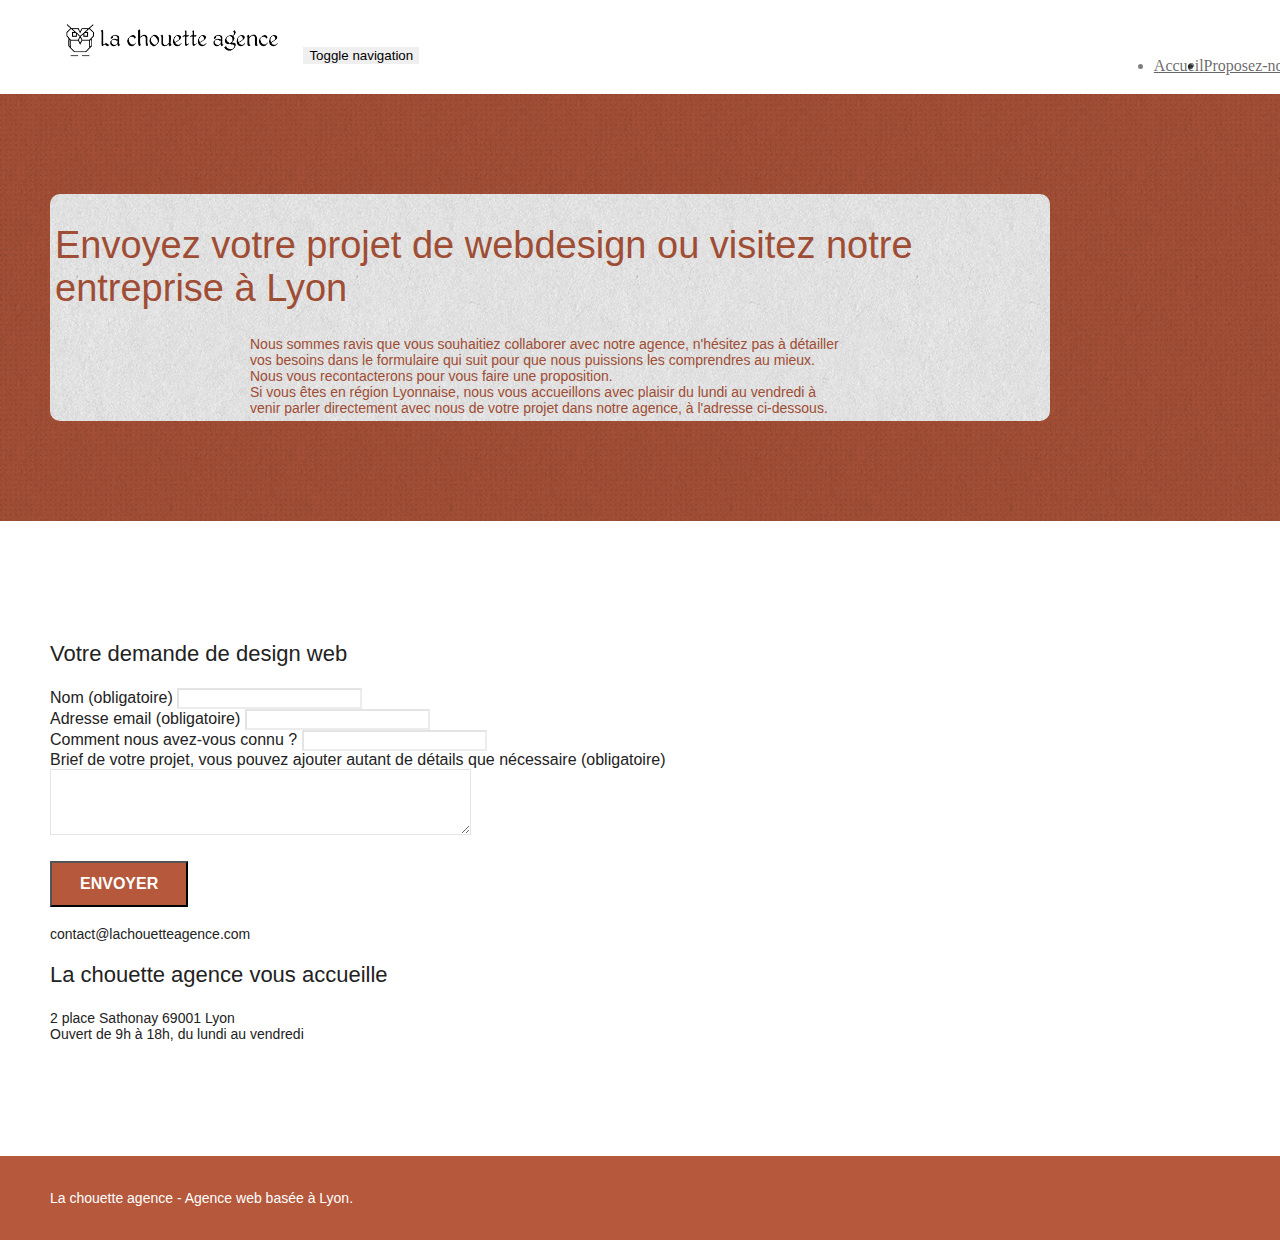
==== proposer-un-projet.html @ 87bae9f2 "MODIFIED menu on contact page" ====
<!doctype html>
<html lang="fr">
<head>

    <title>Contacter et trouver la chouette agence à Lyon</title>
    <meta name="description" content="Prenez contact avec notre entreprise de webdesign pour définir ensemble les besoins de votre projet, ou rendez-nous directement visite en agence à Lyon">
    <meta charset="utf-8">
    <meta name="keywords" content="">
    <meta name="viewport" content="width=device-width, initial-scale=1.0, viewport-fit=cover">
    <link rel="shortcut icon" type="image/png" href="favicon.jpg">
    
	<link rel="stylesheet" type="text/css" href="./css/bootstrap.min.css">
	<link rel="stylesheet" type="text/css" href="style.css">
	<link rel="stylesheet" type="text/css" href="./css/font-awesome.min.css">
	<link rel="stylesheet" type="text/css" href="./css/et-line.min.css">
	
    
	<script src="./js/jquery-2.1.0.min.js"></script>
	<script src="./js/bootstrap.min.js"></script>
	<script src="./js/blocs.min.js"></script>
	<script src="./js/jqBootstrapValidation.js"></script>
	<script src="./js/formHandler.js"></script>

    
<!-- Analytics -->
 
<!-- Analytics END -->
    
</head>
<body>
<!-- Principal conteneur -->
<div class="page-container">
    
<!-- bloc-0 -->
<div class="bloc bgc-white l-bloc " id="bloc-0">
	<div class="container bloc-sm">
		<nav class="navbar row">
			<div class="navbar-header">
				<a class="navbar-brand" href="index.html"><img src="img/la-chouette-agence.png" alt="La chouette agence" height="40" /></a>
				<button id="nav-toggle" type="button" class="ui-navbar-toggle navbar-toggle" data-toggle="collapse" data-target=".navbar-1">
					<span class="sr-only">Toggle navigation</span><span class="icon-bar"></span><span class="icon-bar"></span><span class="icon-bar"></span>
				</button>
			</div>
			<div class="collapse navbar-collapse navbar-1 special-dropdown-nav">
				<ul class="site-navigation nav navbar-nav">
					<li>
						<a href="index.html">Accueil</a>
					</li>
					<li>
					</li>
					<li>
						<a href="proposer-un-projet.html">Proposez-nous votre projet</a>
					</li>
				</ul>
			</div>
		</nav>
	</div>
</div>
<!-- bloc-0 END -->

<!-- bloc-6 -->
<div class="bloc bg-dots-bg bg-repeat bgc-atomic-tangerine d-bloc bloc-bg-texture texture-paper" id="bloc-6">
	<div class="container bloc-lg ">
		<div class="row">
			<div class="col-sm-12 contrast">
				<h1 class="text-center hero-bloc-text tc-white">
					Envoyez votre projet de webdesign ou visitez notre entreprise à Lyon
				</h1>
				<p class="text-center mg-lg tc-white tight-width-whitespace">
					Nous sommes ravis que vous souhaitiez collaborer avec notre agence, n'hésitez pas à détailler vos besoins dans le formulaire qui suit pour que nous puissions les comprendres au mieux. Nous vous recontacterons pour vous faire une proposition.<br>
					Si vous êtes en région Lyonnaise, nous vous accueillons avec plaisir du lundi au vendredi à venir parler directement avec nous de votre projet dans notre agence, à l'adresse ci-dessous.
				</p>
			</div>
		</div>
	</div>
</div>
<!-- bloc-6 END -->

<!-- bloc-7 -->
<div class="bloc bgc-white l-bloc" id="bloc-7">
	<div class="container bloc-lg">
		<div class="row">
			<div class="col-sm-6">
				<h2>Votre demande de design web</h2>
				<form id="form_1" novalidate success-msg="Your message has been sent." fail-msg="Sorry it seems that our mail server is not responding, Sorry for the inconvenience!">
					<div class="form-group">
						<label>
							Nom (obligatoire)
						</label>
						<input id="name" class="form-control" required />
					</div>
					<div class="form-group">
						<label>
							Adresse email (obligatoire)
						</label>
						<input id="email" class="form-control" type="email" required />
					</div>
					<div class="form-group">
						<label>
							Comment nous avez-vous connu ?
						</label>
						<input class="form-control" type="email" required id="input_504" />
					</div>
					<div class="form-group">
						<label>
							Brief de votre projet, vous pouvez ajouter autant de détails que nécessaire (obligatoire)
						</label><textarea id="message" class="form-control" rows="4" cols="50" required></textarea>
					</div> 
					<button class="bloc-button btn btn-lg btn-block cta-hero btn-atomic-tangerine" type="submit">
						Envoyer
					</button>
				</form>
				<p>
					contact@lachouetteagence.com
				</p>
			</div>
			<div class="col-sm-6">
				<h2>La chouette agence vous accueille</h2>
				<p>
					2 place Sathonay 69001 Lyon<br>
					Ouvert de 9h à 18h, du lundi au vendredi<br>
				</p>
			</div>
		</div>
	</div>
</div>
<!-- bloc-7 END -->

<!-- ScrollToTop Button -->
<a class="bloc-button btn btn-d scrollToTop" onclick="scrollToTarget('1')"><span class="fa fa-chevron-up"></span></a>
<!-- ScrollToTop Button END-->


<!-- Footer - bloc-8 -->
<div class="bloc bgc-atomic-tangerine d-bloc" id="bloc-8">
	<div class="container bloc-sm">
		<div class="row">
			<div class="col-sm-12">
				<p class="text-center white">
					La chouette agence - Agence web basée à Lyon.<br>
				</p>
				<div class="row row-no-gutters social">
					<div class="col-sm-3">
						<div class="text-center">
							<a class="social" href="index.html"><span class="fa fa-twitter icon-md"></span></a>
						</div>
					</div>
					<div class="col-sm-3">
						<div class="text-center">
							<a class="social" href="index.html"><span class="fa fa-facebook icon-md"></span></a>
						</div>
					</div>
					<div class="col-sm-3">
						<div class="text-center">
							<a class="social" href="index.html"><span class="fa fa-dribbble icon-md"></span></a>
						</div>
					</div>
					<div class="col-sm-3">
						<div class="text-center">
							<a class="social" href="index.html"><span class="fa fa-instagram icon-md"></span></a>
						</div>
					</div>
				</div>
			</div>
		</div>
	</div>
</div>
<!-- Footer - bloc-8 END -->

</div>
<!-- Principal conteneur END -->
    

</body>
</html>
---- style.css ----
body {
    margin: 0;
    padding: 0;
    background: #FFF;
    overflow-x: hidden;
    -webkit-font-smoothing: antialiased;
    -moz-osx-font-smoothing: grayscale;
}

a,
button {
    transition: all .3s ease-in-out;
    /* outline: none!important; */
}

a:hover {
    text-decoration: none;
    cursor: pointer;
}

.contrast { /* better color contrast for texts over images */
    background: #FFFFFF;
    border-radius: 10px;
    padding: 5px;
}

#page-loading-blocs-notifaction {
    position: fixed;
    top: 0;
    bottom: 0;
    width: 100%;
    z-index: 100000;
    background: #FFFFFF url("img/pageload-spinner.gif") no-repeat center center;
}

.bloc {
    width: 100%;
    clear: both;
    background: 50% 50% no-repeat;
    padding: 0 50px;
    -webkit-background-size: cover;
    -moz-background-size: cover;
    -o-background-size: cover;
    background-size: cover;
    position: relative;
}

.bloc .container {
    padding-left: 0;
    padding-right: 0;
}

.bloc-lg {
    padding: 100px 50px;
}

.bloc-md {
    padding: 50px;
}

.bloc-sm {
    padding: 20px 50px;
}

.bg-center,
.bg-l-edge,
.bg-r-edge,
.bg-t-edge,
.bg-b-edge,
.bg-tl-edge,
.bg-bl-edge,
.bg-tr-edge,
.bg-br-edge,
.bg-repeat {
    -webkit-background-size: auto!important;
    -moz-background-size: auto!important;
    -o-background-size: auto!important;
    background-size: auto!important;
}

.bg-repeat {
    background: repeat;
}

.bg-t-edge {
    background: top no-repeat;
}

.bloc-bg-texture::before {
    content: "";
    background-size: 2px 2px;
    position: absolute;
    top: 0;
    bottom: 0;
    left: 0;
    right: 0;
}

.texture-paper::before {
    background: url("img/texture-paper.png");
    background-size: 280px 280px;
    opacity: 0.5; /* less visible for better color contrast */
}

.b-parallax {
    background-attachment: fixed;
}

.d-bloc {
    color: rgba(255, 255, 255, 0.9);
}

.d-bloc button:hover {
    color: rgba(255, 255, 255, .9);
}

.d-bloc .icon-round,
.d-bloc .icon-square,
.d-bloc .icon-rounded,
.d-bloc .icon-semi-rounded-a,
.d-bloc .icon-semi-rounded-b {
    border-color: rgba(255, 255, 255, .9);
}

.d-bloc .divider-h span {
    border-color: rgba(255, 255, 255, .2);
}

.d-bloc .a-btn,
.d-bloc .navbar a,
.d-bloc .navbar-brand,
.d-bloc a .icon-sm,
.d-bloc a .icon-md,
.d-bloc a .icon-lg,
.d-bloc a .icon-xl,
.d-bloc h1 a,
.d-bloc h2 a,
.d-bloc h3 a,
.d-bloc h4 a,
.d-bloc h5 a,
.d-bloc h6 a {
    color: rgb(255, 255, 255);
}

.d-bloc .a-btn:hover,
.d-bloc .navbar a:hover,
.d-bloc .navbar-brand:hover,
.d-bloc a:hover .icon-sm,
.d-bloc a:hover .icon-md,
.d-bloc a:hover .icon-lg,
.d-bloc a:hover .icon-xl,
.d-bloc h1 a:hover,
.d-bloc h2 a:hover,
.d-bloc h3 a:hover,
.d-bloc h4 a:hover,
.d-bloc h5 a:hover,
.d-bloc h6 a:hover,
.d-bloc p a:hover {
    color: rgba(255, 255, 255, .6);
}

.d-bloc .navbar-toggle .icon-bar {
    background: rgba(255, 255, 255, 1);
}

.d-bloc .btn-wire,
.d-bloc .btn-wire:hover {
    color: rgba(255, 255, 255, 1);
    border-color: rgba(255, 255, 255, 1);
}

.d-bloc .panel {
    color: rgba(0, 0, 0, .5);
}

.d-bloc .panel button:hover {
    color: rgba(0, 0, 0, .7);
}

.d-bloc .panel icon {
    border-color: rgba(0, 0, 0, .7);
}

.d-bloc .panel .divider-h span {
    border-color: rgba(0, 0, 0, .1);
}

.d-bloc .panel .a-btn {
    color: rgba(0, 0, 0, .6);
}

.d-bloc .panel .a-btn:hover {
    color: rgba(0, 0, 0, 1);
}

.d-bloc .panel .btn-wire,
.d-bloc .panel .btn-wire:hover {
    color: rgba(0, 0, 0, .7);
    border-color: rgba(0, 0, 0, .3);
}

.d-bloc .panel,
.l-bloc {
    color: rgba(0, 0, 0, .5);
}

.d-bloc .panel button:hover,
.l-bloc button:hover {
    color: rgba(0, 0, 0, .7);
}

.l-bloc .icon-round,
.l-bloc .icon-square,
.l-bloc .icon-rounded,
.l-bloc .icon-semi-rounded-a,
.l-bloc .icon-semi-rounded-b {
    border-color: rgba(0, 0, 0, .7);
}

.d-bloc .panel .divider-h span,
.l-bloc .divider-h span {
    border-color: rgba(0, 0, 0, .1);
}

.d-bloc .panel .a-btn,
.l-bloc .a-btn,
.l-bloc .navbar a,
.l-bloc .navbar-brand,
.l-bloc a .icon-sm,
.l-bloc a .icon-md,
.l-bloc a .icon-lg,
.l-bloc a .icon-xl,
.l-bloc h1 a,
.l-bloc h2 a,
.l-bloc h3 a,
.l-bloc h4 a,
.l-bloc h5 a,
.l-bloc h6 a,
.l-bloc p a {
    color: rgba(0, 0, 0, .6);
}

.d-bloc .panel .a-btn:hover,
.l-bloc .a-btn:hover,
.l-bloc .navbar a:hover,
.l-bloc .navbar-brand:hover,
.l-bloc a:hover .icon-sm,
.l-bloc a:hover .icon-md,
.l-bloc a:hover .icon-lg,
.l-bloc a:hover .icon-xl,
.l-bloc h1 a:hover,
.l-bloc h2 a:hover,
.l-bloc h3 a:hover,
.l-bloc h4 a:hover,
.l-bloc h5 a:hover,
.l-bloc h6 a:hover,
.l-bloc p a:hover {
    color: rgba(0, 0, 0, 1);
}

.l-bloc .navbar-toggle .icon-bar {
    color: rgba(0, 0, 0, .6);
}

.d-bloc .panel .btn-wire,
.d-bloc .panel .btn-wire:hover,
.l-bloc .btn-wire,
.l-bloc .btn-wire:hover {
    color: rgba(0, 0, 0, .7);
    border-color: rgba(0, 0, 0, .3);
}

.voffset {
    margin-top: 30px;
}

.voffset-lg {
    margin-top: 80px;
}

.row-no-gutters {
    margin-right: 0;
    margin-left: 0;
}

.row.row-no-gutters > [class^="col-"],
.row.row-no-gutters > [class*=" col-"] {
    padding-right: 0;
    padding-left: 0;
}

#bloc-1-hero h1 {
    font-size: 32px;
}

.navbar {
    margin-bottom: 0;
    z-index: 1;
}

.navbar-brand {
    height: auto;
    padding: 3px 15px;
    font-size: 25px;
    font-weight: normal;
    font-weight: 600;
    line-height: 44px;
}

.navbar-brand img {
    max-height: 200px;
    margin: 0 5px 0 0;
    display: inline;
}

.navbar-brand img[src$=svg] {
    min-width: 100px;
}

.nav-center .navbar-brand img {
    margin: 0;
}

.navbar .nav {
    padding-top: 2px;
    margin-right: -16px;
    float: right;
    z-index: 1;
}

.nav > li {
    float: left;
    margin-top: 4px;
    font-size: 16px;
}

.navbar-nav .open .dropdown-menu > li > a {
    text-align: inherit;
}

.nav > li a:hover,
.nav > li a:focus {
    background: transparent;
}

.navbar-toggle {
    margin: 10px 10px 0 0;
    border: 0px;
}

.navbar-toggle:hover {
    background: transparent!important;
}

.navbar-toggle .icon-bar {
    background-color: rgba(0, 0, 0, .5);
    width: 26px;
}

.nav-invert .navbar .nav {
    float: left;
}

.nav-invert .navbar-header,
.nav-invert .navbar-brand {
    float: right;
    position: relative;
    z-index: 2;
}

@media (min-width: 768px) {
    .site-navigation {
        position: absolute;
        top: 50%;
        right: 20px;
        transform: translate(0, -50%);
        -webkit-transform: translateY(-50%);
    }
    .nav > li .dropdown-menu a,
    .nav > li .dropdown-menu a:hover {
        color: #484848;
    }
    .nav-invert .site-navigation {
        left: 0;
        right: 0;
    }
    .nav-center {
        text-align: center;
    }
    .nav-center .navbar-header {
        width: 100%;
    }
    .nav-center .navbar-header,
    .nav-center .navbar-brand,
    .nav-center .nav > li {
        float: none;
        display: inline-block;
    }
    .nav-center .site-navigation {
        position: relative;
        width: 100%;
        right: 0;
        margin-right: 0px;
        margin-top: 20px;
    }
    .nav-center.mini-nav .navbar-toggle {
        float: none;
        margin: 10px auto 0;
    }
}

.nav > li > .dropdown a {
    background: none!important;
    display: block;
    padding: 14px 15px;
}

nav .caret {
    margin: 0 5px;
}

.dropdown-menu .dropdown-menu {
    top: -8px;
    left: 100%;
}

.dropdown-menu .dropmenu-flow-right {
    top: 100%;
    left: 0;
    margin-left: -1px;
    border-top-left-radius: 0;
    border-top-right-radius: 0;
}

.dropdown-menu .dropdown span {
    border: 4px solid black;
    border-top-color: transparent;
    border-right-color: transparent;
    border-bottom-color: transparent;
    margin: 6px -5px 0 0!important;
    float: right;
}

.mg-md {
    margin-top: 10px;
    margin-bottom: 20px;
}

.mg-lg {
    margin-top: 10px;
    margin-bottom: 40px;
}

.btn {
    margin: 0 5px 5px 0;
}

.btn.pull-right {
    margin: 0 0 5px 5px;
}

.btn-d,
.btn-d:hover,
.btn-d:focus {
    color: #FFF;
    background: rgba(0, 0, 0, .3);
}
/* 
button {
    outline: none!important; 
}
*/
.btn-rd {
    border-radius: 40px;
}

.btn-clean {
    border: 1px solid rgba(0, 0, 0, .08);
    border-bottom-color: rgba(0, 0, 0, .1);
    text-shadow: 0 1px 0 rgba(0, 0, 1, .1);
    box-shadow: 0 1px 3px rgba(0, 0, 1, .25), inset 0 1px 0 0 rgba(255, 255, 255, .15);
}

.icon-md {
    font-size: 30px!important;
}

.icon-lg {
    font-size: 60px!important;
}

.sm-shadow {
    text-shadow: 0 1px 2px rgba(0, 0, 0, .3);
}

.panel-sq,
.panel-sq .panel-heading,
.panel-sq .panel-footer {
    border-radius: 0;
}

.panel-rd {
    border-radius: 30px;
}

.panel-rd .panel-heading {
    border-radius: 29px 29px 0 0;
}

.panel-rd .panel-footer {
    border-radius: 0 0 29px 29px;
}

.form-control {
    border-color: rgba(0, 0, 0, .1);
    box-shadow: none;
}

.scrollToTop {
    width: 40px;
    height: 40px;
    position: fixed;
    bottom: 20px;
    right: 20px;
    opacity: 0;
    z-index: 500;
    transition: all .3s ease-in-out;
}

.scrollToTop span {
    margin-top: 6px;
}

.showScrollTop {
    font-size: 14px;
    opacity: 1;
}

a[data-lightbox] {
    position: relative;
    display: block;
    text-align: center;
}

a[data-lightbox]:hover::before {
    content: "+";
    font-family: "HelveticaNeue-Light", "Helvetica Neue Light", "Helvetica Neue", Helvetica, Arial;
    font-size: 32px;
    width: 50px;
    height: 50px;
    margin-left: -25px;
    border-radius: 50%;
    background: rgba(0, 0, 0, .6);
    color: #FFF;
    font-weight: 100;
    z-index: 1;
    position: absolute;
    top: 50%;
    transform: translateY(-50%);
    -webkit-transform: translateY(-50%);
}

a[data-lightbox]:hover img {
    opacity: 0.6;
    -webkit-animation-fill-mode: none;
    animation-fill-mode: none;
}

#lightbox-modal {
    display: flex;
    align-items: center;
}

#lightbox-modal .modal-dialog {
    width: 90%;
    max-width: 900px;
    margin: 0 auto 0;
}

#lightbox-modal .modal-dialog img {
    max-height: 90vh;
    margin: 0 auto;
}

.lightbox-caption {
    padding: 20px;
    color: #FFF;
    background: rgba(0, 0, 0, .5);
    position: absolute;
    left: 15px;
    right: 15px;
    bottom: 5px;
}

.close-lightbox {
    color: #FFF;
    font-size: 30px;
    position: absolute;
    top: 20px;
    right: 20px;
    z-index: 20;
    background: rgba(0, 0, 0, .5);
    border: none;
    line-height: 30px;
    padding: 0 9px 5px;
    opacity: 0.3;
}

.close-lightbox:hover,
.next-lightbox:hover,
.prev-lightbox:hover {
    opacity: 1.0;
    color: #FFF;
}

.next-lightbox,
.prev-lightbox {
    font-size: 20px;
    color: rgba(255, 255, 255, .9);
    background: rgba(0, 0, 0, .5);
    transition: all .2s ease-in-out;
    position: absolute;
    top: 45%;
    z-index: 1;
    opacity: 0.4;
}

.next-lightbox {
    padding: 6px 8px 1px 13px;
    right: 25px;
}

.prev-lightbox {
    padding: 6px 13px 1px 10px;
    left: 25px;
}

.snapshot-lb .modal-body {
    padding-bottom: 45px;
}

.snapshot-lb .lightbox-caption {
    padding: 0;
    color: rgba(0, 0, 0, .5);
    background: none;
}

h1,
h2,
h3,
h4,
h5,
h6,
p,
label,
.btn {
    font-family: "helvetica";
    font-weight: 400;
    color: #222222!important;
}

.col-sm-1 a {
    color: #FFFCFA;
}

.container {
    max-width: 1000px;
}

.hero-bloc-text {
    font-size: 38px;
}

.hero-bloc-text-sub {
    font-size: 36px;
}

.statement-bloc-text {
    line-height: 26px;
    font-style: italic;
    font-size: 20px;
    text-align: center;
    font-weight: lighter;
    max-width: 520px;
    margin: auto auto auto auto;
}

p {
    font-size: 14px; /* text easier to read */
}

.tight-width-whitespace {
    max-width: 600px;
    margin: auto auto auto auto;
}

.h1 {
    font-size: 25px;
    font-family: "Open Sans";
}

.cta-hero {
    margin-top: 22px;
    color: #FFFFFF!important;
    text-transform: uppercase;
    padding: 12px 28px 12px 28px;
    font-size: 16px;
    font-weight: 700;
}

.social {
    max-width: 400px;
    margin: auto auto auto auto;
}

h2 {
    font-size: 22px;
    line-height: 1.4em;
}

h3 {
    font-size: 15px;
    text-transform: uppercase;
    font-weight: 700;
    color: #333333!important;
}

.med-width-whitespace {
    max-width: 800px;
    margin: auto auto auto auto;
    box-shadow: 0px 0px 0px #000000;
}

h1 {
    color: #333333!important;
}

h4 {
    color: #333333!important;
}

.icons {
    margin-bottom: 14px;
    margin-top: 24px;
}

.white {
    color: #FFFFFF!important;
}

.portfolio-thumb {
    margin-bottom: 24px;
}

.portfolio-row {
    margin-bottom: 44px;
    margin-top: 50px;
}

.avatar {
    box-shadow: 0px 4px 9px rgba(0, 0, 0, 0.3);
}

.black-background {
    background-color: rgba(165, 147, 99, 0.7);
    padding: 40px 40px 40px 40px;
}

.bold-link {
    font-weight: 900;
    text-decoration: underline!important;
}

.bgc-white {
    background-color: #FFFFFF;
}

.bgc-dark-slate-blue {
    background-color: #364577;
}

.bgc-atomic-tangerine {
    background-color: #B5583C;
}

.tc-white {
    color: #B5583C!important;
}

.btn-atomic-tangerine {
    background: #B5583C;
    color: #FFFFFF!important;
}

.btn-atomic-tangerine:hover {
    background: #853b19!important;
    color: #FFFFFF!important;
}

.ltc-white {
    color: #FFFFFF!important;
}

.ltc-white:hover {
    color: #cccccc!important;
}

.ltc-atomic-tangerine {
    color: #B5583C!important;
}

.ltc-atomic-tangerine:hover {
    color: #c27956!important;
}

.icon-dark-slate-blue {
    color: #364577!important;
    border-color: #364577!important;
}

.bg-dots-bg {
    background-image: url("img/dots-bg.png");
}

.bg-lines-h2-bg {
    background-image: url("img/lines-h2-bg.png");
}

.bg-banniere {
    background-image: url("img/illustration-webdesign-banniere.jpg");
}

.bg-presentation {
    background-image: url("img/illustration-webdesign-presentation.jpg");
}

@media (max-width: 1024px) {
    .bloc {
        padding-left: 20px;
        padding-right: 20px;
    }
    .bloc.full-width-bloc,
    .bloc-tile-2.full-width-bloc .container,
    .bloc-tile-3.full-width-bloc .container,
    .bloc-tile-4.full-width-bloc .container {
        padding-left: 0;
        padding-right: 0;
    }
}

@media (max-width: 992px) and (min-width: 768px) {
    .navbar .nav {
        max-width: 80%
    }
    .nav-center.navbar .nav {
        max-width: 100%
    }
}

@media only screen and (min-device-width: 768px) and (max-device-width: 1024px) and (orientation: landscape) {
    .b-parallax {
        background-attachment: scroll;
    }
}

@media only screen and (min-device-width: 1024px) and (max-device-width: 1366px) and (-webkit-min-device-pixel-ratio: 1.5) {
    .b-parallax {
        background-attachment: scroll;
    }
}

@media (max-width: 991px) {
    .container {
        width: 100%;
    }
    .b-parallax {
        background-attachment: scroll;
    }
    .page-container,
    #hero-bloc {
        overflow-x: hidden;
        position: relative;
    }
    .bloc {
        padding-left: constant(safe-area-inset-left);
        padding-right: constant(safe-area-inset-right);
    }
    .bloc-group,
    .bloc-group .bloc {
        display: block;
        width: 100%;
    }
    .bloc-fill-screen .fill-bloc-top-edge,
    .bloc-fill-screen .fill-bloc-bottom-edge {
        padding: 0 20px;
        padding-left: constant(safe-area-inset-left);
        padding-right: constant(safe-area-inset-right);
    }
}

@media (max-width: 767px) {
    .page-container {
        overflow-x: hidden;
        position: relative;
    }
    h1,
    h2,
    h3,
    h4,
    h5,
    h6,
    p,
    #disqus_thread {
        padding-left: 10px!important;
        padding-right: 10px!important;
    }
    .b-parallax {
        background-attachment: scroll;
    }
    .navbar .nav {
        padding-top: 0;
        border-top: 1px solid rgba(0, 0, 0, .2);
        float: none!important;
    }
    .navbar.row {
        margin-left: 0;
        margin-right: 0;
    }
    .site-navigation {
        position: inherit;
        transform: none;
        -webkit-transform: none;
        -ms-transform: none;
    }
    .nav > li {
        margin-top: 0;
        border-bottom: 1px solid rgba(0, 0, 0, .1);
        background: rgba(0, 0, 0, .05);
        text-align: left;
        padding-left: 15px;
        width: 100%;
    }
    .nav > li:hover {
        background: rgba(0, 0, 0, .08);
    }
    .dropdown .dropdown a .caret {
        float: none;
        margin: 5px 0 0 10px!important;
        border: 4px solid black;
        border-bottom-color: transparent;
        border-right-color: transparent;
        border-left-color: transparent;
    }
    #hero-bloc .navbar .nav {
        background: rgba(0, 0, 0, .8);
    }
    #hero-bloc .navbar .nav a {
        color: rgba(255, 255, 255, .6);
    }
    .hero {
        padding: 50px 0;
    }
    .hero-nav {
        left: -1px;
        right: -1px;
    }
    .navbar-collapse {
        padding: 0;
        overflow-x: hidden;
        -webkit-box-shadow: none;
        box-shadow: none;
    }
    .navbar-brand img {
        max-height: 40px;
        width: auto;
    }
    .nav-invert .navbar-header {
        float: none;
        width: 100%;
    }
    .nav-invert .navbar-toggle {
        float: left;
        margin-left: 10px;
    }
    .bloc {
        padding-left: 0;
        padding-right: 0;
    }
    .bloc-xxl,
    .bloc-xl,
    .bloc-lg {
        padding: 40px 0;
        color:#FFFFFF;
    }
    .bloc-sm,
    .bloc-md {
        padding-left: 0;
        padding-right: 0;
    }
    .bloc-tile-2 .container,
    .bloc-tile-3 .container,
    .bloc-tile-4 .container,
    .bloc-fill-screen .fill-bloc-top-edge,
    .bloc-fill-screen .fill-bloc-bottom-edge {
        padding-left: 0;
        padding-right: 0;
    }
    .a-block {
        padding: 0 10px;
    }
    .btn-dwn {
        display: none;
    }
    .voffset {
        margin-top: 5px;
    }
    .voffset-md {
        margin-top: 20px;
    }
    .voffset-lg {
        margin-top: 30px;
    }
    form {
        padding: 5px;
    }
    .close-lightbox {
        display: inline-block;
    }
    .blocsapp-device-iphone5 {
        background-size: 216px 425px;
        padding-top: 60px;
        width: 216px;
        height: 425px;
    }
    .blocsapp-device-iphone5 img {
        width: 180px;
        height: 320px;
    }
}

@media (max-width: 400px) {
    .bloc {
        padding-left: 0;
        padding-right: 0;
    }
}

@media (max-width: 767px) {
    .bloc-mob-center-text {
        text-align: center;
    }
}
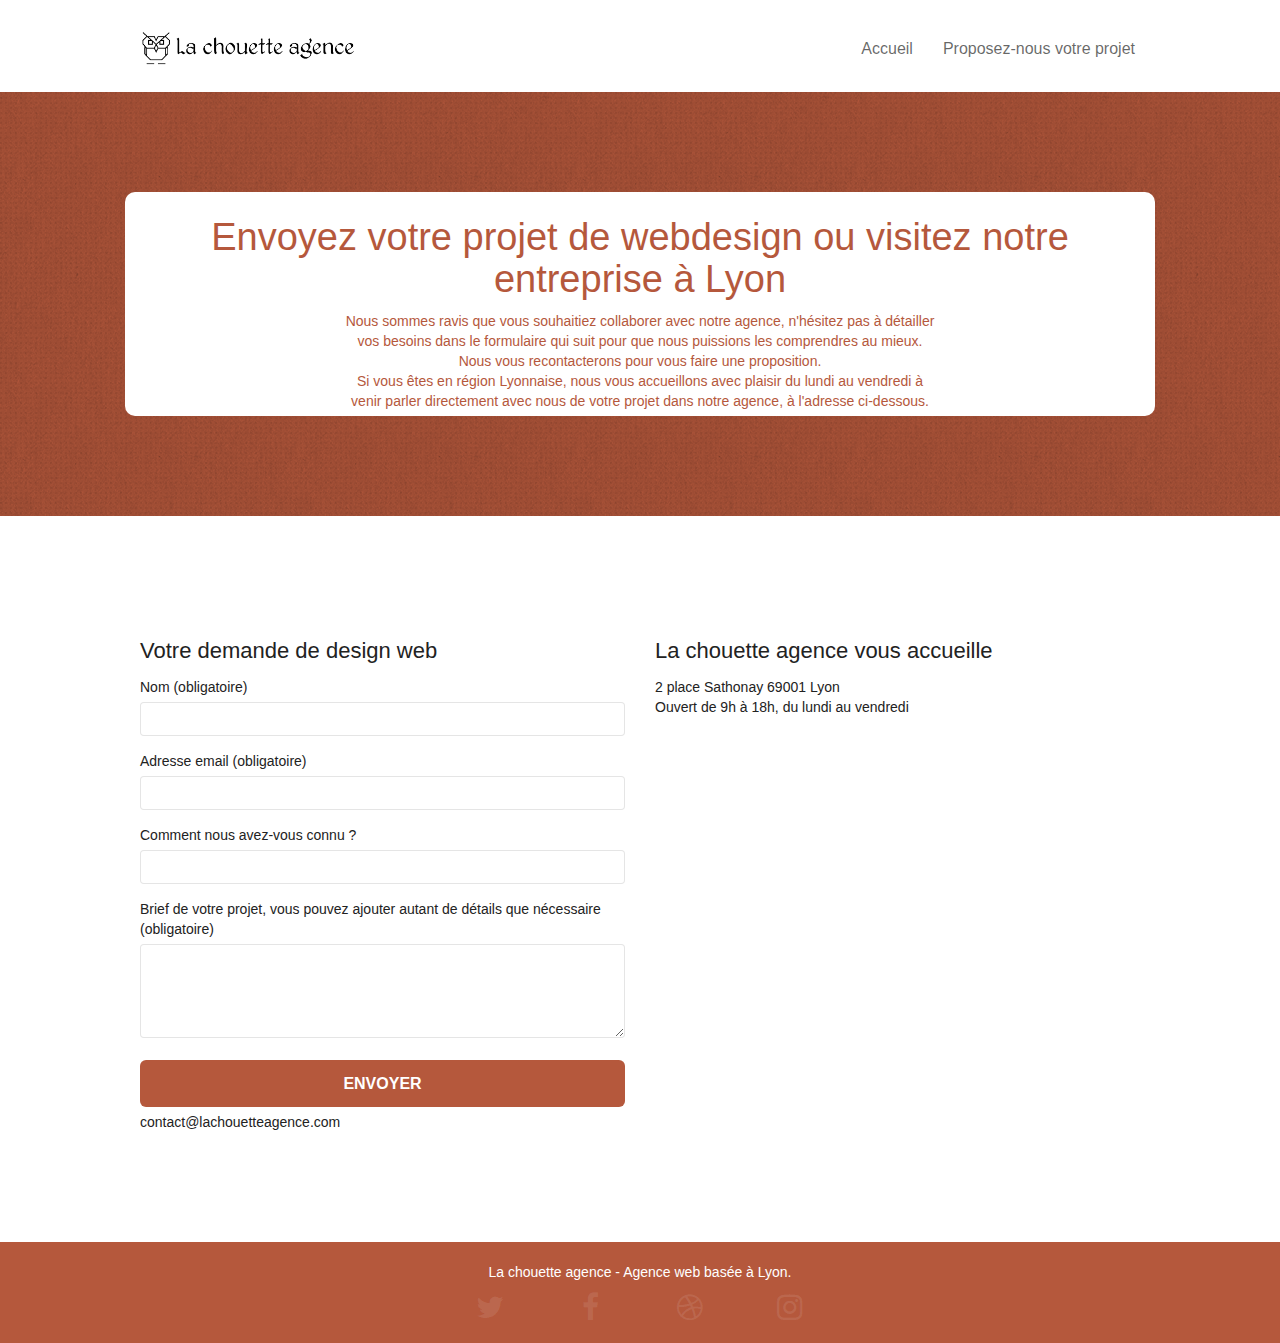
==== commit ac7ded98: "FIXED problem with the navigation on contact page, and hover link color" ====
--- a/proposer-un-projet.html
+++ b/proposer-un-projet.html
@@ -9,15 +9,15 @@
     <meta name="viewport" content="width=device-width, initial-scale=1.0, viewport-fit=cover">
     <link rel="shortcut icon" type="image/png" href="favicon.jpg">
     
-	<link rel="stylesheet" type="text/css" href="./css/bootstrap.min.css">
+	<link rel="stylesheet" type="text/css" href="./css/bootstrap.css">
 	<link rel="stylesheet" type="text/css" href="style.css">
-	<link rel="stylesheet" type="text/css" href="./css/font-awesome.min.css">
-	<link rel="stylesheet" type="text/css" href="./css/et-line.min.css">
+	<link rel="stylesheet" type="text/css" href="./css/font-awesome.css">
+	<link rel="stylesheet" type="text/css" href="./css/et-line.css">
 	
     
-	<script src="./js/jquery-2.1.0.min.js"></script>
-	<script src="./js/bootstrap.min.js"></script>
-	<script src="./js/blocs.min.js"></script>
+	<script src="./js/jquery-2.1.0.js"></script>
+	<script src="./js/bootstrap.js"></script>
+	<script src="./js/blocs.js"></script>
 	<script src="./js/jqBootstrapValidation.js"></script>
 	<script src="./js/formHandler.js"></script>
 
--- a/style.css
+++ b/style.css
@@ -139,7 +139,7 @@
 .d-bloc h4 a,
 .d-bloc h5 a,
 .d-bloc h6 a {
-    color: rgb(255, 255, 255);
+    color: rgba(255, 255, 255, 0.1);
 }
 
 .d-bloc .a-btn:hover,
@@ -156,7 +156,8 @@
 .d-bloc h5 a:hover,
 .d-bloc h6 a:hover,
 .d-bloc p a:hover {
-    color: rgba(255, 255, 255, .6);
+    color: rgb(22, 0, 73); /*fix for links in text on white background */
+    text-decoration: underline;
 }
 
 .d-bloc .navbar-toggle .icon-bar {
--- a/css/et-line.css
+++ b/css/et-line.css
@@ -0,0 +1,519 @@
+@font-face {
+    font-family: et-line;
+    src: url(../fonts/et-line.eot);
+    src: url(../fonts/et-line.eot?#iefix) format('embedded-opentype'), url(../fonts/et-line.woff) format('woff'), url(../fonts/et-line.ttf) format('truetype'), url(../fonts/et-line.svg#et-line) format('svg');
+    font-weight: 400;
+    font-style: normal
+}
+
+.et-icon-adjustments,
+.et-icon-alarmclock,
+.et-icon-anchor,
+.et-icon-aperture,
+.et-icon-attachment,
+.et-icon-bargraph,
+.et-icon-basket,
+.et-icon-beaker,
+.et-icon-bike,
+.et-icon-book-open,
+.et-icon-briefcase,
+.et-icon-browser,
+.et-icon-calendar,
+.et-icon-camera,
+.et-icon-caution,
+.et-icon-chat,
+.et-icon-circle-compass,
+.et-icon-clipboard,
+.et-icon-clock,
+.et-icon-cloud,
+.et-icon-compass,
+.et-icon-desktop,
+.et-icon-dial,
+.et-icon-document,
+.et-icon-documents,
+.et-icon-download,
+.et-icon-dribbble,
+.et-icon-edit,
+.et-icon-envelope,
+.et-icon-expand,
+.et-icon-facebook,
+.et-icon-flag,
+.et-icon-focus,
+.et-icon-gears,
+.et-icon-genius,
+.et-icon-gift,
+.et-icon-global,
+.et-icon-globe,
+.et-icon-googleplus,
+.et-icon-grid,
+.et-icon-happy,
+.et-icon-hazardous,
+.et-icon-heart,
+.et-icon-hotairballoon,
+.et-icon-hourglass,
+.et-icon-key,
+.et-icon-laptop,
+.et-icon-layers,
+.et-icon-lifesaver,
+.et-icon-lightbulb,
+.et-icon-linegraph,
+.et-icon-linkedin,
+.et-icon-lock,
+.et-icon-magnifying-glass,
+.et-icon-map,
+.et-icon-map-pin,
+.et-icon-megaphone,
+.et-icon-mic,
+.et-icon-mobile,
+.et-icon-newspaper,
+.et-icon-notebook,
+.et-icon-paintbrush,
+.et-icon-paperclip,
+.et-icon-pencil,
+.et-icon-phone,
+.et-icon-picture,
+.et-icon-pictures,
+.et-icon-piechart,
+.et-icon-presentation,
+.et-icon-pricetags,
+.et-icon-printer,
+.et-icon-profile-female,
+.et-icon-profile-male,
+.et-icon-puzzle,
+.et-icon-quote,
+.et-icon-recycle,
+.et-icon-refresh,
+.et-icon-ribbon,
+.et-icon-rss,
+.et-icon-sad,
+.et-icon-scissors,
+.et-icon-scope,
+.et-icon-search,
+.et-icon-shield,
+.et-icon-speedometer,
+.et-icon-strategy,
+.et-icon-streetsign,
+.et-icon-tablet,
+.et-icon-target,
+.et-icon-telescope,
+.et-icon-toolbox,
+.et-icon-tools,
+.et-icon-tools-2,
+.et-icon-trophy,
+.et-icon-tumblr,
+.et-icon-twitter,
+.et-icon-upload,
+.et-icon-video,
+.et-icon-wallet,
+.et-icon-wine {
+    font-family: et-line;
+    speak: none;
+    font-style: normal;
+    font-weight: 400;
+    font-variant: normal;
+    text-transform: none;
+    line-height: 1;
+    -webkit-font-smoothing: antialiased;
+    -moz-osx-font-smoothing: grayscale;
+    display: inline-block
+}
+
+.et-icon-mobile:before {
+    content: "\e000"
+}
+
+.et-icon-laptop:before {
+    content: "\e001"
+}
+
+.et-icon-desktop:before {
+    content: "\e002"
+}
+
+.et-icon-tablet:before {
+    content: "\e003"
+}
+
+.et-icon-phone:before {
+    content: "\e004"
+}
+
+.et-icon-document:before {
+    content: "\e005"
+}
+
+.et-icon-documents:before {
+    content: "\e006"
+}
+
+.et-icon-search:before {
+    content: "\e007"
+}
+
+.et-icon-clipboard:before {
+    content: "\e008"
+}
+
+.et-icon-newspaper:before {
+    content: "\e009"
+}
+
+.et-icon-notebook:before {
+    content: "\e00a"
+}
+
+.et-icon-book-open:before {
+    content: "\e00b"
+}
+
+.et-icon-browser:before {
+    content: "\e00c"
+}
+
+.et-icon-calendar:before {
+    content: "\e00d"
+}
+
+.et-icon-presentation:before {
+    content: "\e00e"
+}
+
+.et-icon-picture:before {
+    content: "\e00f"
+}
+
+.et-icon-pictures:before {
+    content: "\e010"
+}
+
+.et-icon-video:before {
+    content: "\e011"
+}
+
+.et-icon-camera:before {
+    content: "\e012"
+}
+
+.et-icon-printer:before {
+    content: "\e013"
+}
+
+.et-icon-toolbox:before {
+    content: "\e014"
+}
+
+.et-icon-briefcase:before {
+    content: "\e015"
+}
+
+.et-icon-wallet:before {
+    content: "\e016"
+}
+
+.et-icon-gift:before {
+    content: "\e017"
+}
+
+.et-icon-bargraph:before {
+    content: "\e018"
+}
+
+.et-icon-grid:before {
+    content: "\e019"
+}
+
+.et-icon-expand:before {
+    content: "\e01a"
+}
+
+.et-icon-focus:before {
+    content: "\e01b"
+}
+
+.et-icon-edit:before {
+    content: "\e01c"
+}
+
+.et-icon-adjustments:before {
+    content: "\e01d"
+}
+
+.et-icon-ribbon:before {
+    content: "\e01e"
+}
+
+.et-icon-hourglass:before {
+    content: "\e01f"
+}
+
+.et-icon-lock:before {
+    content: "\e020"
+}
+
+.et-icon-megaphone:before {
+    content: "\e021"
+}
+
+.et-icon-shield:before {
+    content: "\e022"
+}
+
+.et-icon-trophy:before {
+    content: "\e023"
+}
+
+.et-icon-flag:before {
+    content: "\e024"
+}
+
+.et-icon-map:before {
+    content: "\e025"
+}
+
+.et-icon-puzzle:before {
+    content: "\e026"
+}
+
+.et-icon-basket:before {
+    content: "\e027"
+}
+
+.et-icon-envelope:before {
+    content: "\e028"
+}
+
+.et-icon-streetsign:before {
+    content: "\e029"
+}
+
+.et-icon-telescope:before {
+    content: "\e02a"
+}
+
+.et-icon-gears:before {
+    content: "\e02b"
+}
+
+.et-icon-key:before {
+    content: "\e02c"
+}
+
+.et-icon-paperclip:before {
+    content: "\e02d"
+}
+
+.et-icon-attachment:before {
+    content: "\e02e"
+}
+
+.et-icon-pricetags:before {
+    content: "\e02f"
+}
+
+.et-icon-lightbulb:before {
+    content: "\e030"
+}
+
+.et-icon-layers:before {
+    content: "\e031"
+}
+
+.et-icon-pencil:before {
+    content: "\e032"
+}
+
+.et-icon-tools:before {
+    content: "\e033"
+}
+
+.et-icon-tools-2:before {
+    content: "\e034"
+}
+
+.et-icon-scissors:before {
+    content: "\e035"
+}
+
+.et-icon-paintbrush:before {
+    content: "\e036"
+}
+
+.et-icon-magnifying-glass:before {
+    content: "\e037"
+}
+
+.et-icon-circle-compass:before {
+    content: "\e038"
+}
+
+.et-icon-linegraph:before {
+    content: "\e039"
+}
+
+.et-icon-mic:before {
+    content: "\e03a"
+}
+
+.et-icon-strategy:before {
+    content: "\e03b"
+}
+
+.et-icon-beaker:before {
+    content: "\e03c"
+}
+
+.et-icon-caution:before {
+    content: "\e03d"
+}
+
+.et-icon-recycle:before {
+    content: "\e03e"
+}
+
+.et-icon-anchor:before {
+    content: "\e03f"
+}
+
+.et-icon-profile-male:before {
+    content: "\e040"
+}
+
+.et-icon-profile-female:before {
+    content: "\e041"
+}
+
+.et-icon-bike:before {
+    content: "\e042"
+}
+
+.et-icon-wine:before {
+    content: "\e043"
+}
+
+.et-icon-hotairballoon:before {
+    content: "\e044"
+}
+
+.et-icon-globe:before {
+    content: "\e045"
+}
+
+.et-icon-genius:before {
+    content: "\e046"
+}
+
+.et-icon-map-pin:before {
+    content: "\e047"
+}
+
+.et-icon-dial:before {
+    content: "\e048"
+}
+
+.et-icon-chat:before {
+    content: "\e049"
+}
+
+.et-icon-heart:before {
+    content: "\e04a"
+}
+
+.et-icon-cloud:before {
+    content: "\e04b"
+}
+
+.et-icon-upload:before {
+    content: "\e04c"
+}
+
+.et-icon-download:before {
+    content: "\e04d"
+}
+
+.et-icon-target:before {
+    content: "\e04e"
+}
+
+.et-icon-hazardous:before {
+    content: "\e04f"
+}
+
+.et-icon-piechart:before {
+    content: "\e050"
+}
+
+.et-icon-speedometer:before {
+    content: "\e051"
+}
+
+.et-icon-global:before {
+    content: "\e052"
+}
+
+.et-icon-compass:before {
+    content: "\e053"
+}
+
+.et-icon-lifesaver:before {
+    content: "\e054"
+}
+
+.et-icon-clock:before {
+    content: "\e055"
+}
+
+.et-icon-aperture:before {
+    content: "\e056"
+}
+
+.et-icon-quote:before {
+    content: "\e057"
+}
+
+.et-icon-scope:before {
+    content: "\e058"
+}
+
+.et-icon-alarmclock:before {
+    content: "\e059"
+}
+
+.et-icon-refresh:before {
+    content: "\e05a"
+}
+
+.et-icon-happy:before {
+    content: "\e05b"
+}
+
+.et-icon-sad:before {
+    content: "\e05c"
+}
+
+.et-icon-facebook:before {
+    content: "\e05d"
+}
+
+.et-icon-twitter:before {
+    content: "\e05e"
+}
+
+.et-icon-googleplus:before {
+    content: "\e05f"
+}
+
+.et-icon-rss:before {
+    content: "\e060"
+}
+
+.et-icon-tumblr:before {
+    content: "\e061"
+}
+
+.et-icon-linkedin:before {
+    content: "\e062"
+}
+
+.et-icon-dribbble:before {
+    content: "\e063"
+}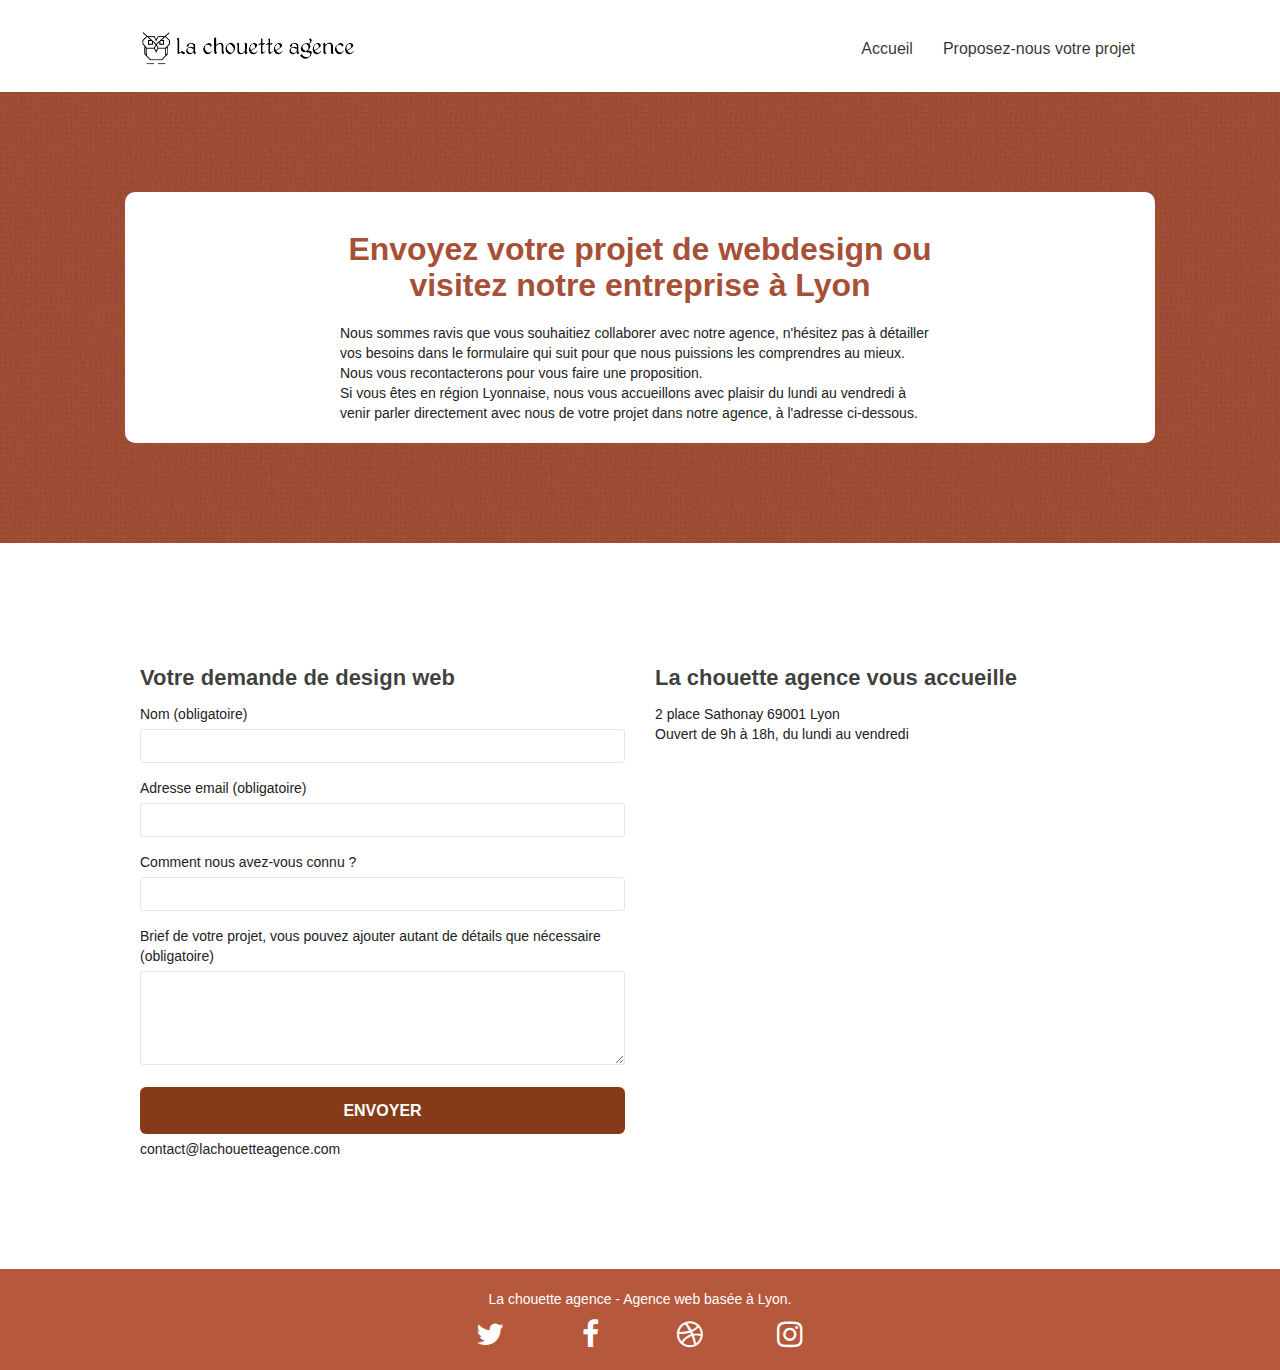
==== commit 6acdef40: "FIXED various color contrasts and text width for readability" ====
--- a/proposer-un-projet.html
+++ b/proposer-un-projet.html
@@ -63,10 +63,10 @@
 	<div class="container bloc-lg ">
 		<div class="row">
 			<div class="col-sm-12 contrast">
-				<h1 class="text-center hero-bloc-text tc-white">
+				<h1 class="tight-width-whitespace text-center tc-white">
 					Envoyez votre projet de webdesign ou visitez notre entreprise à Lyon
 				</h1>
-				<p class="text-center mg-lg tc-white tight-width-whitespace">
+				<p class="mg-lg tight-width-whitespace">
 					Nous sommes ravis que vous souhaitiez collaborer avec notre agence, n'hésitez pas à détailler vos besoins dans le formulaire qui suit pour que nous puissions les comprendres au mieux. Nous vous recontacterons pour vous faire une proposition.<br>
 					Si vous êtes en région Lyonnaise, nous vous accueillons avec plaisir du lundi au vendredi à venir parler directement avec nous de votre projet dans notre agence, à l'adresse ci-dessous.
 				</p>
@@ -142,22 +142,22 @@
 				<div class="row row-no-gutters social">
 					<div class="col-sm-3">
 						<div class="text-center">
-							<a class="social" href="index.html"><span class="fa fa-twitter icon-md"></span></a>
+							<a class="social" href="#"><span class="fa fa-twitter icon-md"></span></a>
 						</div>
 					</div>
 					<div class="col-sm-3">
 						<div class="text-center">
-							<a class="social" href="index.html"><span class="fa fa-facebook icon-md"></span></a>
+							<a class="social" href="#"><span class="fa fa-facebook icon-md"></span></a>
 						</div>
 					</div>
 					<div class="col-sm-3">
 						<div class="text-center">
-							<a class="social" href="index.html"><span class="fa fa-dribbble icon-md"></span></a>
+							<a class="social" href="#"><span class="fa fa-dribbble icon-md"></span></a>
 						</div>
 					</div>
 					<div class="col-sm-3">
 						<div class="text-center">
-							<a class="social" href="index.html"><span class="fa fa-instagram icon-md"></span></a>
+							<a class="social" href="#"><span class="fa fa-instagram icon-md"></span></a>
 						</div>
 					</div>
 				</div>
--- a/style.css
+++ b/style.css
@@ -18,10 +18,10 @@
     cursor: pointer;
 }
 
-.contrast { /* better color contrast for texts over images */
+.contrast { /* better color contrast for texts over images + fix <br> spaces */
     background: #FFFFFF;
     border-radius: 10px;
-    padding: 5px;
+    padding: 20px;
 }
 
 #page-loading-blocs-notifaction {
@@ -139,7 +139,7 @@
 .d-bloc h4 a,
 .d-bloc h5 a,
 .d-bloc h6 a {
-    color: rgba(255, 255, 255, 0.1);
+    color: rgb(255, 255, 255);
 }
 
 .d-bloc .a-btn:hover,
@@ -157,7 +157,6 @@
 .d-bloc h6 a:hover,
 .d-bloc p a:hover {
     color: rgb(22, 0, 73); /*fix for links in text on white background */
-    text-decoration: underline;
 }
 
 .d-bloc .navbar-toggle .icon-bar {
@@ -202,7 +201,7 @@
 
 .d-bloc .panel,
 .l-bloc {
-    color: rgba(0, 0, 0, .5);
+    color: rgba(0, 0, 0, 0.75);
 }
 
 .d-bloc .panel button:hover,
@@ -238,7 +237,7 @@
 .l-bloc h5 a,
 .l-bloc h6 a,
 .l-bloc p a {
-    color: rgba(0, 0, 0, .6);
+    color: rgba(0, 0, 0, 0.815);
 }
 
 .d-bloc .panel .a-btn:hover,
@@ -291,7 +290,7 @@
 }
 
 #bloc-1-hero h1 {
-    font-size: 32px;
+    font-size: 28px;
 }
 
 .navbar {
@@ -646,8 +645,6 @@
     background: none;
 }
 
-h1,
-h2,
 h3,
 h4,
 h5,
@@ -660,12 +657,13 @@
     color: #222222!important;
 }
 
-.col-sm-1 a {
-    color: #FFFCFA;
+h1,
+h2 {
+    font-weight: 600;
 }
 
 .container {
-    max-width: 1000px;
+    max-width: 1000px; /* shortest line width for better reading */
 }
 
 .hero-bloc-text {
@@ -763,7 +761,7 @@
 }
 
 .black-background {
-    background-color: rgba(165, 147, 99, 0.7);
+    background-color: rgb(255, 255, 255);
     padding: 40px 40px 40px 40px;
 }
 
@@ -785,16 +783,16 @@
 }
 
 .tc-white {
-    color: #B5583C!important;
+    color: #A55037!important;
 }
 
 .btn-atomic-tangerine {
-    background: #B5583C;
+    background: #853b19;
     color: #FFFFFF!important;
 }
 
 .btn-atomic-tangerine:hover {
-    background: #853b19!important;
+    background: #B5583C!important;
     color: #FFFFFF!important;
 }
 
